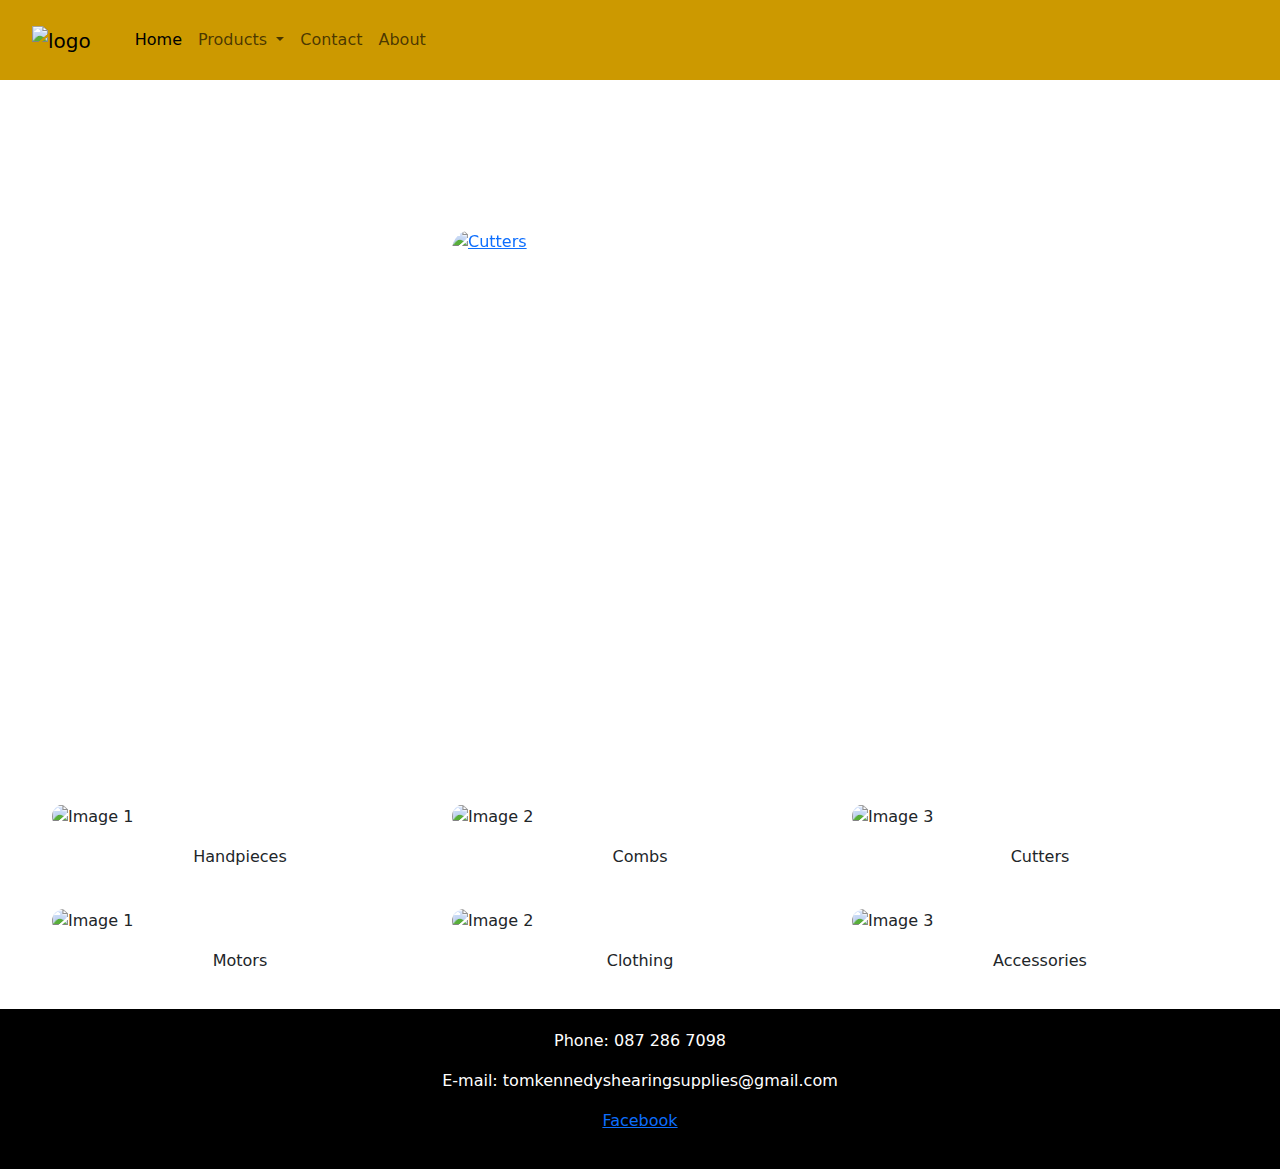
==== index.html @ ded8150a "Pages" ====
<!doctype html>
<html lang="en">
  <head>
    <meta charset="utf-8">
    <meta name="viewport" content="width=device-width, initial-scale=1">
    <title>Home</title>
    <link rel="stylesheet" href="custom.css">
    <link href="https://cdn.jsdelivr.net/npm/bootstrap@5.3.3/dist/css/bootstrap.min.css" rel="stylesheet" integrity="sha384-QWTKZyjpPEjISv5WaRU9OFeRpok6YctnYmDr5pNlyT2bRjXh0JMhjY6hW+ALEwIH" crossorigin="anonymous">
  </head>
  <style>
    .navbar {
      height: 80px; 
      padding: 10px 20px;
      background-color: #cc9900 !important;
      color: white;
    }
    .container-lg {
      max-width: 1200px; 
    }
  </style>
  <body>
    
    <nav class="navbar navbar-expand-lg bg-body-tertiary">
      <div class="container-fluid">
        <a class="navbar-brand" href="index.html">
          <img id="logoImage" src="images/logo.png" class="logo" alt="logo">
        </a>
        <button class="navbar-toggler" type="button" data-bs-toggle="collapse" data-bs-target="#navbarNav" aria-controls="navbarNav" aria-expanded="false" aria-label="Toggle navigation">
          <span class="navbar-toggler-icon"></span>
        </button>
        <div class="collapse navbar-collapse" id="navbarNav">
          <ul class="navbar-nav">
            <li class="nav-item">
              <a class="nav-link active" aria-current="page" href="index.html">Home</a>
            </li>
            <li class="nav-item dropdown">
              <a class="nav-link dropdown-toggle" href="#" id="navbarDropdown" role="button" data-bs-toggle="dropdown" aria-expanded="false">
                Products
              </a>
              <ul class="dropdown-menu" aria-labelledby="navbarDropdown">				
                <li><a class="dropdown-item" href="handpieces.html">Handpieces</a></li>
                <li><hr class="dropdown-divider"></li>
                <li><a class="dropdown-item" href="combs.html">Combs</a></li>
                <li><hr class="dropdown-divider"></li>
                <li><a class="dropdown-item" href="cutters.html">Cutters</a></li>
                <li><hr class="dropdown-divider"></li>
                <li><a class="dropdown-item" href="motors.html">Motors</a></li>
                <li><hr class="dropdown-divider"></li>
                <li><a class="dropdown-item" href="clothing.html">Clothing</a></li>
                <li><hr class="dropdown-divider"></li>
                <li><a class="dropdown-item" href="accessories.html">Accessories</a></li>             
              </ul>
            </li>
            <!--
			<li class="nav-item">
              <a class="nav-link" href="bookings.html">Booking</a>
            </li>
			-->
            <li class="nav-item">
              <a class="nav-link" href="contact.html">Contact</a>
            </li>
            <li class="nav-item">
              <a class="nav-link" href="about.html">About</a>
            </li>
          </ul>   
        </div>
      </div>
    </nav>
    
    

    <!-- Parallax -->
    <div class="parallax d-flex justify-content-center align-items-center">
      <div class="container">
        <!-- Carousel -->
<div id="carouselExample" class="carousel slide" data-bs-ride="carousel">
  <div class="carousel-inner">
    <div class="carousel-item active">
      <a href="cutters.html"> <!-- Added link to cutters.html -->
        <img src="images/cutters/diamondCutters.jpg" class="d-block w-100" style="height: 400px;" alt="Cutters">
      </a>
    </div>
    <div class="carousel-item">
      <a href="clothing.html"> <!-- Added link to clothing.html -->
        <img src="images/clothing/polo.jpg" class="d-block w-100" style="height: 400px;" alt="Clothing">
      </a>
    </div>
    <div class="carousel-item">
      <a href="combs.html"> <!-- Added link to combs.html -->
        <img src="images/combs/kombatCombs.jpg" class="d-block w-100" style="height: 400px;" alt="Combs">
      </a>
    </div>
  </div>
  <button class="carousel-control-prev" type="button" data-bs-target="#carouselExample" data-bs-slide="prev">
    <span class="carousel-control-prev-icon" aria-hidden="true"></span>
    <span class="visually-hidden">Previous</span>
  </button>
  <button class="carousel-control-next" type="button" data-bs-target="#carouselExample" data-bs-slide="next">
    <span class="carousel-control-next-icon" aria-hidden="true"></span>
    <span class="visually-hidden">Next</span>
  </button>
</div><!-- Carousel -->
      </div> <!-- Container -->
    </div><!-- Parallax -->

    <!-- Row of Images with Hover Effect -->
    <div class="bottomSection">
      <div class="container-lg mt-4">
        <div class="row row-cols-1 row-cols-md-3 g-4">
          <div class="col">
            <div class="card h-100">
              <a href="handpieces.html" class="image-link">
                <img src="images/handpieces/heinigerFX.jpg" class="card-img-top rounded-top" alt="Image 1">
                <div class="overlay">
                  <div class="text">View Handpieces</div>
                </div>
              </a>
              <div class="card-body text-center">
                <p class="card-text">Handpieces</p>
              </div>
            </div>
          </div>
          <div class="col">
            <div class="card h-100">
              <a href="combs.html" class="image-link">
                <img src="images/combs/aceCombs.jpg" class="card-img-top rounded-top" alt="Image 2">
                <div class="overlay">
                  <div class="text">View Combs</div>
                </div>
              </a>
              <div class="card-body text-center">
                <p class="card-text">Combs</p>
              </div>
            </div>
          </div>
          <div class="col">
            <div class="card h-100">
              <a href="cutters.html" class="image-link">
                <img src="images/cutters/chaosCutters.jpg" class="card-img-top rounded-top" alt="Image 3">
                <div class="overlay">
                  <div class="text">View Cutters</div>
                </div>
              </a>
              <div class="card-body text-center">
                <p class="card-text">Cutters</p>
              </div>
            </div>
          </div>
        </div>
      </div>

      <!-- 2nd Row of Images with Hover Effect -->
      <div class="container-lg mt-4">
        <div class="row row-cols-1 row-cols-md-3 g-4">
          <div class="col">
            <div class="card h-100">
              <a href="motors.html" class="image-link">
                <img src="images/motors/heinigerEvo.jpg" class="card-img-top rounded-top" alt="Image 1">
                <div class="overlay">
                  <div class="text">View Motors</div>
                </div>
              </a>
              <div class="card-body text-center">
                <p class="card-text">Motors</p>
              </div>
            </div>
          </div>
          <div class="col">
            <div class="card h-100">
              <a href="clothing.html" class="image-link">
                <img src="images/clothing/hoodieRed.jpg" class="card-img-top rounded-top" alt="Image 2">
                <div class="overlay">
                  <div class="text">View Clothing</div>
                </div>
              </a>
              <div class="card-body text-center">
                <p class="card-text">Clothing</p>
              </div>
            </div>
          </div>
          <div class="col">
            <div class="card h-100">
              <a href="accessories.html" class="image-link">
                <img src="images/misc/heinigerScrewdriver.jpg" class="card-img-top rounded-top" alt="Image 3">
                <div class="overlay">
                  <div class="text">View Accessories</div>
                </div>
              </a>
              <div class="card-body text-center">
                <p class="card-text">Accessories</p>
              </div>
            </div>
          </div>
        </div>
      </div>
    </div>

    <footer class="footer">
      <p>Phone: 087 286 7098</p>
      <p>E-mail: tomkennedyshearingsupplies@gmail.com</p>
      <p><a href="https://www.facebook.com/people/Tom-Kennedy-Shearing-Supplies/100067050157261/">Facebook</a></p>
    </footer>

    <!-- Bootstrap JavaScript -->
    <script src="https://cdn.jsdelivr.net/npm/bootstrap@5.3.3/dist/js/bootstrap.bundle.min.js" integrity="sha384-YvpcrYf0tY3lHB60NNkmXc5s9fDVZLESaAA55NDzOxhy9GkcIdslK1eN7N6jIeHz" crossorigin="anonymous"></script>

    <!-- Custom JavaScript -->
    <script src="index.js"></script>
  </body>
</html>
---- custom.css ----
.container {
	max-width: 400px !important; /* Set the maximum width of the container */
    margin: 0 auto;
	padding: 20px;
} 

.parallax {
  /* The image used */
  background-image: url("images/para2.jpg");

  /* Set a specific height */
  min-height: 700px;

  /* Create the parallax scrolling effect */
  background-attachment: fixed;
  background-position: center 30%;
  background-repeat: no-repeat;
  background-size: cover;
}

  .navbar {
    height: 80px; /* Adjust the height as needed */
    padding: 10px 20px; /* Adjust the padding as needed */
	background-color: #ff7f50 !important;
	color: white;
}

.navbar-brand {
    font-size: 1.5rem; /* Adjust the font size as needed */
}
.logo{
	width: 80px;
	height: auto;
	margin-right: 20px;
	
}
.logo.animated {
  width: 80px; /* Adjust size if needed */
  height: auto;
}
.carousel-item img {
    width: 120%;
    height: 550px;
    object-fit: cover;
    border-radius: 20px;
}

  .bottom-images img {
            width: 100%; /* Set width to 100% to fill the column */
            height: auto; /* Maintain aspect ratio */
			padding-top: 20px;

        }  
.bottomSection{
	margin: 20px;
}
		
.footer {
  background-color: black; /* Set the background color to black */
  color: white; /* Set the text color to white */
  padding: 20px; /* Add padding for spacing */
  text-align: center; /* Center align text */
}
 .form{
	 padding: 20px;
 }
 /* Hover Effect Styles */
.image-link {
  position: relative;
  overflow: hidden;
  border-radius: 30px;
}

.overlay {
  position: absolute;
  top: 0;
  bottom: 0;
  left: 0;
  right: 0;
  background-color: rgba(0, 0, 0, 0.5);
  opacity: 0;
  transition: opacity 0.3s ease;
  display: flex;
  justify-content: center;
  align-items: center;
}

.overlay .text {
  color: white;
  font-size: 20px;
  font-weight: bold;
}

.image-link:hover .overlay {
  opacity: 1;
}
 .bottomSection .card {
      border: none;
    }

 /* Custom CSS to remove blue links under images */
  .image-link {
    text-decoration: none; /* Remove underline */
    color: inherit; /* Inherit color from parent */
  }

  .image-link:hover {
    text-decoration: none; /* Remove underline on hover */
    color: inherit; /* Inherit color from parent on hover */
  }
   /* Custom CSS for Jumbotron */
  .jumbotron.feature {
    background-color: black;
    color: white;
    margin-bottom: 0; /* Remove default bottom margin */
  }
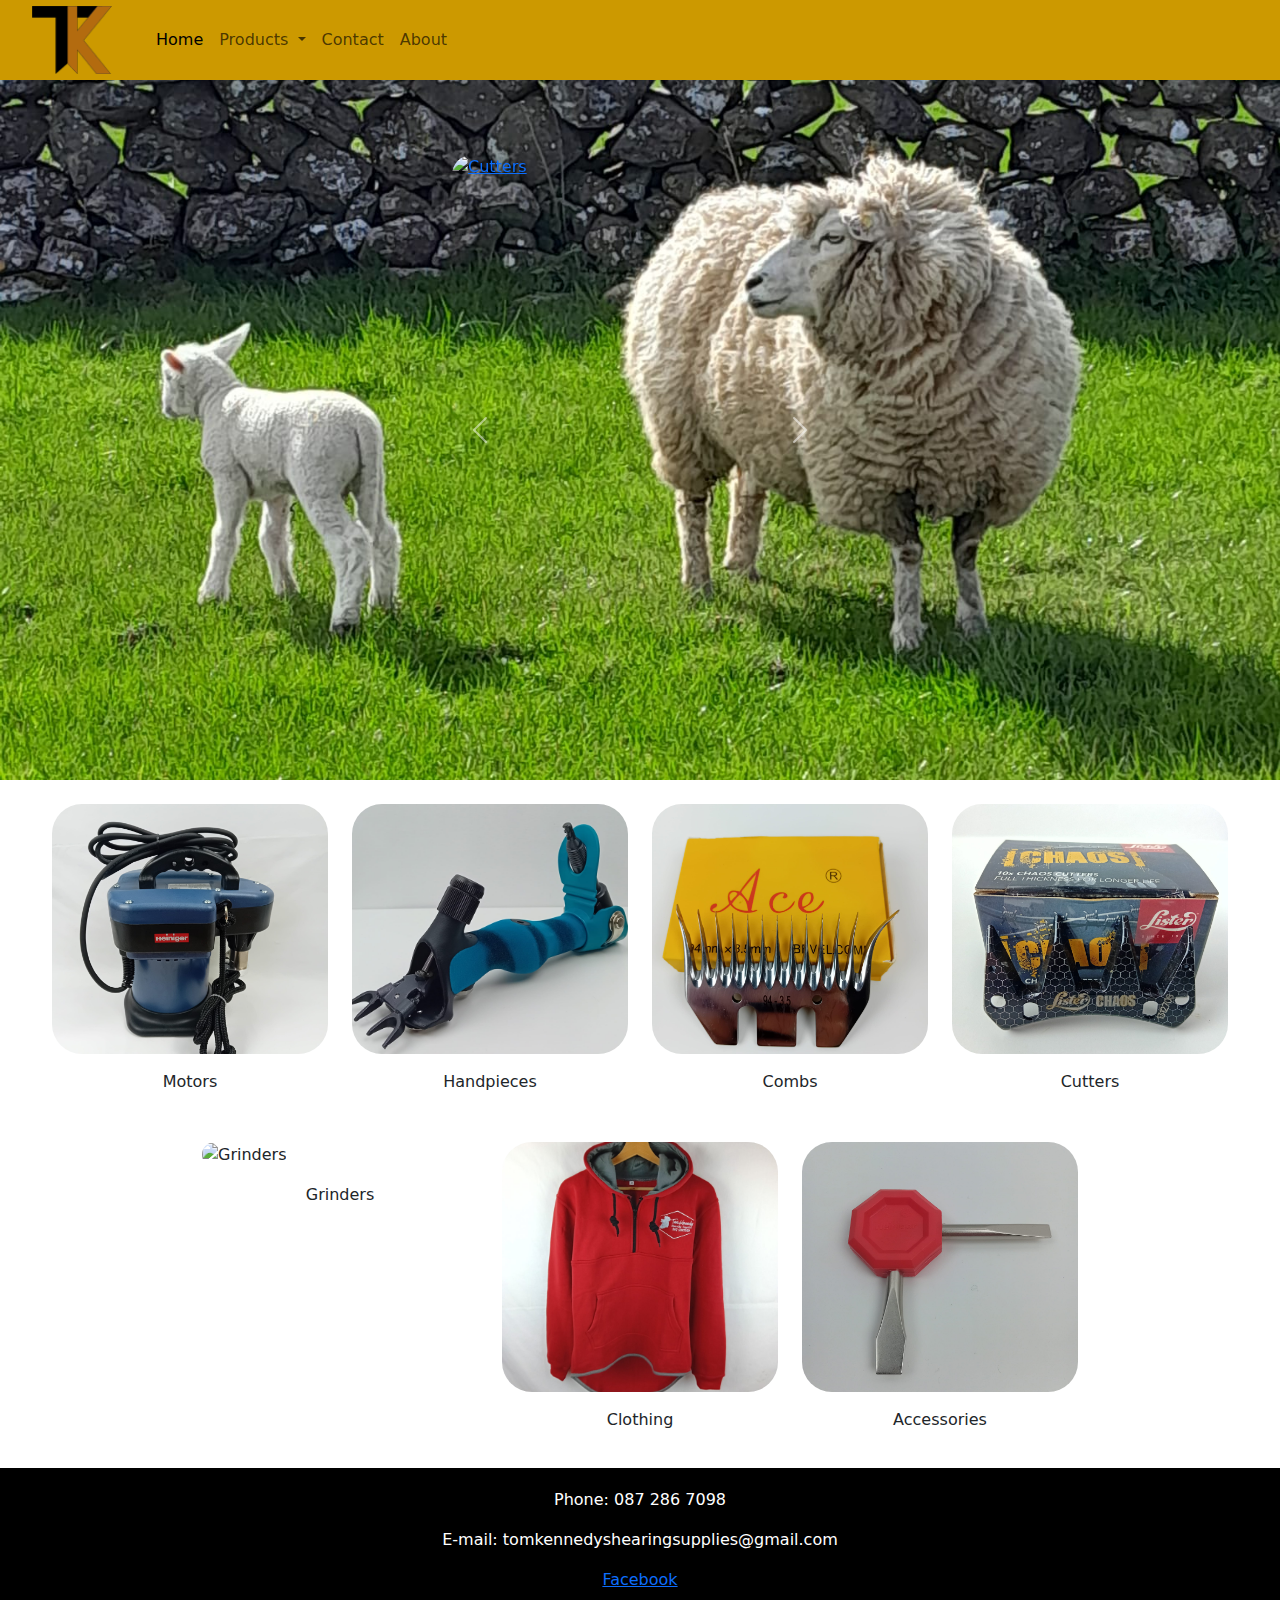
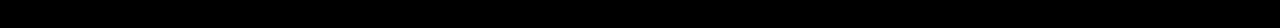
==== commit 104ccfd2: "Code Changes" ====
--- a/index.html
+++ b/index.html
@@ -5,190 +5,152 @@
     <meta name="viewport" content="width=device-width, initial-scale=1">
     <title>Home</title>
     <link rel="stylesheet" href="custom.css">
-    <link href="https://cdn.jsdelivr.net/npm/bootstrap@5.3.3/dist/css/bootstrap.min.css" rel="stylesheet" integrity="sha384-QWTKZyjpPEjISv5WaRU9OFeRpok6YctnYmDr5pNlyT2bRjXh0JMhjY6hW+ALEwIH" crossorigin="anonymous">
+    <link href="https://cdn.jsdelivr.net/npm/bootstrap@5.3.3/dist/css/bootstrap.min.css" rel="stylesheet">
+    <style>
+      .container-lg {
+        max-width: 1200px;
+      }
+
+      .card-img-top {
+        height: 250px;
+        object-fit: cover;
+        border-top-left-radius: 0.5rem;
+        border-top-right-radius: 0.5rem;
+      }
+
+      .overlay {
+        position: absolute;
+        bottom: 0;
+        left: 0;
+        right: 0;
+        background: rgba(0, 0, 0, 0.6);
+        color: #fff;
+        text-align: center;
+        padding: 10px;
+        opacity: 0;
+        transition: opacity 0.3s ease;
+      }
+
+      .image-link {
+        position: relative;
+        display: block;
+      }
+
+      .image-link:hover .overlay {
+        opacity: 1;
+      }
+    </style>
   </head>
-  <style>
-    .navbar {
-      height: 80px; 
-      padding: 10px 20px;
-      background-color: #cc9900 !important;
-      color: white;
-    }
-    .container-lg {
-      max-width: 1200px; 
-    }
-  </style>
   <body>
-    
-    <nav class="navbar navbar-expand-lg bg-body-tertiary">
-      <div class="container-fluid">
-        <a class="navbar-brand" href="index.html">
-          <img id="logoImage" src="images/logo.png" class="logo" alt="logo">
-        </a>
-        <button class="navbar-toggler" type="button" data-bs-toggle="collapse" data-bs-target="#navbarNav" aria-controls="navbarNav" aria-expanded="false" aria-label="Toggle navigation">
-          <span class="navbar-toggler-icon"></span>
-        </button>
-        <div class="collapse navbar-collapse" id="navbarNav">
-          <ul class="navbar-nav">
-            <li class="nav-item">
-              <a class="nav-link active" aria-current="page" href="index.html">Home</a>
-            </li>
-            <li class="nav-item dropdown">
-              <a class="nav-link dropdown-toggle" href="#" id="navbarDropdown" role="button" data-bs-toggle="dropdown" aria-expanded="false">
-                Products
-              </a>
-              <ul class="dropdown-menu" aria-labelledby="navbarDropdown">				
-                <li><a class="dropdown-item" href="handpieces.html">Handpieces</a></li>
-                <li><hr class="dropdown-divider"></li>
-                <li><a class="dropdown-item" href="combs.html">Combs</a></li>
-                <li><hr class="dropdown-divider"></li>
-                <li><a class="dropdown-item" href="cutters.html">Cutters</a></li>
-                <li><hr class="dropdown-divider"></li>
-                <li><a class="dropdown-item" href="motors.html">Motors</a></li>
-                <li><hr class="dropdown-divider"></li>
-                <li><a class="dropdown-item" href="clothing.html">Clothing</a></li>
-                <li><hr class="dropdown-divider"></li>
-                <li><a class="dropdown-item" href="accessories.html">Accessories</a></li>             
-              </ul>
-            </li>
-            <!--
-			<li class="nav-item">
-              <a class="nav-link" href="bookings.html">Booking</a>
-            </li>
-			-->
-            <li class="nav-item">
-              <a class="nav-link" href="contact.html">Contact</a>
-            </li>
-            <li class="nav-item">
-              <a class="nav-link" href="about.html">About</a>
-            </li>
-          </ul>   
-        </div>
-      </div>
-    </nav>
-    
-    
+
+    <!-- Navbar Component -->
+    <site-navbar></site-navbar>
 
     <!-- Parallax -->
     <div class="parallax d-flex justify-content-center align-items-center">
       <div class="container">
         <!-- Carousel -->
-<div id="carouselExample" class="carousel slide" data-bs-ride="carousel">
-  <div class="carousel-inner">
-    <div class="carousel-item active">
-      <a href="cutters.html"> <!-- Added link to cutters.html -->
-        <img src="images/cutters/diamondCutters.jpg" class="d-block w-100" style="height: 400px;" alt="Cutters">
-      </a>
+        <div id="carouselExample" class="carousel slide" data-bs-ride="carousel">
+          <div class="carousel-inner">
+            <div class="carousel-item active">
+              <a href="cutters.html">
+                <img src="images/Poster1.png" class="d-block w-100"  alt="Cutters">
+              </a>
+            </div>
+          <!-- <div class="carousel-item">
+              <a href="clothing.html">
+                <img src="images/clothing/polo.jpg" class="d-block w-100" style="height: 400px;" alt="Clothing">
+              </a>
+            </div>
+          -->
+            <div class="carousel-item">
+              <a href="combs.html">
+                <img src="images/Poster2.png" class="d-block w-100"  alt="Combs">
+              </a>
+            </div>
+          </div>
+          <button class="carousel-control-prev" type="button" data-bs-target="#carouselExample" data-bs-slide="prev">
+            <span class="carousel-control-prev-icon" aria-hidden="true"></span>
+            <span class="visually-hidden">Previous</span>
+          </button>
+          <button class="carousel-control-next" type="button" data-bs-target="#carouselExample" data-bs-slide="next">
+            <span class="carousel-control-next-icon" aria-hidden="true"></span>
+            <span class="visually-hidden">Next</span>
+          </button>
+        </div>
+      </div>
     </div>
-    <div class="carousel-item">
-      <a href="clothing.html"> <!-- Added link to clothing.html -->
-        <img src="images/clothing/polo.jpg" class="d-block w-100" style="height: 400px;" alt="Clothing">
-      </a>
-    </div>
-    <div class="carousel-item">
-      <a href="combs.html"> <!-- Added link to combs.html -->
-        <img src="images/combs/kombatCombs.jpg" class="d-block w-100" style="height: 400px;" alt="Combs">
-      </a>
-    </div>
-  </div>
-  <button class="carousel-control-prev" type="button" data-bs-target="#carouselExample" data-bs-slide="prev">
-    <span class="carousel-control-prev-icon" aria-hidden="true"></span>
-    <span class="visually-hidden">Previous</span>
-  </button>
-  <button class="carousel-control-next" type="button" data-bs-target="#carouselExample" data-bs-slide="next">
-    <span class="carousel-control-next-icon" aria-hidden="true"></span>
-    <span class="visually-hidden">Next</span>
-  </button>
-</div><!-- Carousel -->
-      </div> <!-- Container -->
-    </div><!-- Parallax -->
 
-    <!-- Row of Images with Hover Effect -->
+    <!-- Product Grid -->
     <div class="bottomSection">
       <div class="container-lg mt-4">
-        <div class="row row-cols-1 row-cols-md-3 g-4">
+        <!-- Row 1 -->
+        <div class="row row-cols-1 row-cols-md-4 g-4">
+          <div class="col">
+            <div class="card h-100">
+              <a href="motors.html" class="image-link">
+                <img src="images/motors/heinigerEvo.jpg" class="card-img-top" alt="Motors">
+                <div class="overlay"><div class="text">View Motors</div></div>
+              </a>
+              <div class="card-body text-center"><p class="card-text">Motors</p></div>
+            </div>
+          </div>
           <div class="col">
             <div class="card h-100">
               <a href="handpieces.html" class="image-link">
-                <img src="images/handpieces/heinigerFX.jpg" class="card-img-top rounded-top" alt="Image 1">
-                <div class="overlay">
-                  <div class="text">View Handpieces</div>
-                </div>
+                <img src="images/handpieces/iconSFX.jpg" class="card-img-top" alt="Handpieces">
+                <div class="overlay"><div class="text">View Handpieces</div></div>
               </a>
-              <div class="card-body text-center">
-                <p class="card-text">Handpieces</p>
-              </div>
+              <div class="card-body text-center"><p class="card-text">Handpieces</p></div>
             </div>
           </div>
           <div class="col">
             <div class="card h-100">
               <a href="combs.html" class="image-link">
-                <img src="images/combs/aceCombs.jpg" class="card-img-top rounded-top" alt="Image 2">
-                <div class="overlay">
-                  <div class="text">View Combs</div>
-                </div>
+                <img src="images/combs/aceCombs.jpg" class="card-img-top" alt="Combs">
+                <div class="overlay"><div class="text">View Combs</div></div>
               </a>
-              <div class="card-body text-center">
-                <p class="card-text">Combs</p>
-              </div>
+              <div class="card-body text-center"><p class="card-text">Combs</p></div>
             </div>
           </div>
           <div class="col">
             <div class="card h-100">
               <a href="cutters.html" class="image-link">
-                <img src="images/cutters/chaosCutters.jpg" class="card-img-top rounded-top" alt="Image 3">
-                <div class="overlay">
-                  <div class="text">View Cutters</div>
-                </div>
+                <img src="images/cutters/chaosCutters.jpg" class="card-img-top" alt="Cutters">
+                <div class="overlay"><div class="text">View Cutters</div></div>
               </a>
-              <div class="card-body text-center">
-                <p class="card-text">Cutters</p>
-              </div>
+              <div class="card-body text-center"><p class="card-text">Cutters</p></div>
             </div>
           </div>
         </div>
-      </div>
 
-      <!-- 2nd Row of Images with Hover Effect -->
-      <div class="container-lg mt-4">
-        <div class="row row-cols-1 row-cols-md-3 g-4">
-          <div class="col">
+        <!-- Row 2 -->
+        <div class="row justify-content-center g-4 mt-2">
+          <div class="col-md-3">
             <div class="card h-100">
-              <a href="motors.html" class="image-link">
-                <img src="images/motors/heinigerEvo.jpg" class="card-img-top rounded-top" alt="Image 1">
-                <div class="overlay">
-                  <div class="text">View Motors</div>
-                </div>
+              <a href="grinders.html" class="image-link">
+                <img src="images/grinders/grinderFresheningStick.jpg" class="card-img-top" alt="Grinders">
+                <div class="overlay"><div class="text">View Grinders</div></div>
               </a>
-              <div class="card-body text-center">
-                <p class="card-text">Motors</p>
-              </div>
+              <div class="card-body text-center"><p class="card-text">Grinders</p></div>
             </div>
           </div>
-          <div class="col">
+          <div class="col-md-3">
             <div class="card h-100">
               <a href="clothing.html" class="image-link">
-                <img src="images/clothing/hoodieRed.jpg" class="card-img-top rounded-top" alt="Image 2">
-                <div class="overlay">
-                  <div class="text">View Clothing</div>
-                </div>
+                <img src="images/clothing/hoodieRed.jpg" class="card-img-top" alt="Clothing">
+                <div class="overlay"><div class="text">View Clothing</div></div>
               </a>
-              <div class="card-body text-center">
-                <p class="card-text">Clothing</p>
-              </div>
+              <div class="card-body text-center"><p class="card-text">Clothing</p></div>
             </div>
           </div>
-          <div class="col">
+          <div class="col-md-3">
             <div class="card h-100">
               <a href="accessories.html" class="image-link">
-                <img src="images/misc/heinigerScrewdriver.jpg" class="card-img-top rounded-top" alt="Image 3">
-                <div class="overlay">
-                  <div class="text">View Accessories</div>
-                </div>
+                <img src="images/misc/heinigerScrewdriver.jpg" class="card-img-top" alt="Accessories">
+                <div class="overlay"><div class="text">View Accessories</div></div>
               </a>
-              <div class="card-body text-center">
-                <p class="card-text">Accessories</p>
-              </div>
+              <div class="card-body text-center"><p class="card-text">Accessories</p></div>
             </div>
           </div>
         </div>
@@ -201,10 +163,9 @@
       <p><a href="https://www.facebook.com/people/Tom-Kennedy-Shearing-Supplies/100067050157261/">Facebook</a></p>
     </footer>
 
-    <!-- Bootstrap JavaScript -->
-    <script src="https://cdn.jsdelivr.net/npm/bootstrap@5.3.3/dist/js/bootstrap.bundle.min.js" integrity="sha384-YvpcrYf0tY3lHB60NNkmXc5s9fDVZLESaAA55NDzOxhy9GkcIdslK1eN7N6jIeHz" crossorigin="anonymous"></script>
-
-    <!-- Custom JavaScript -->
+    <!-- Scripts -->
+    <script src="navbar.js"></script>
+    <script src="https://cdn.jsdelivr.net/npm/bootstrap@5.3.3/dist/js/bootstrap.bundle.min.js"></script>
     <script src="index.js"></script>
   </body>
 </html>
--- a/custom.css
+++ b/custom.css
@@ -116,3 +116,5 @@
     color: white;
     margin-bottom: 0; /* Remove default bottom margin */
   }
+  
+
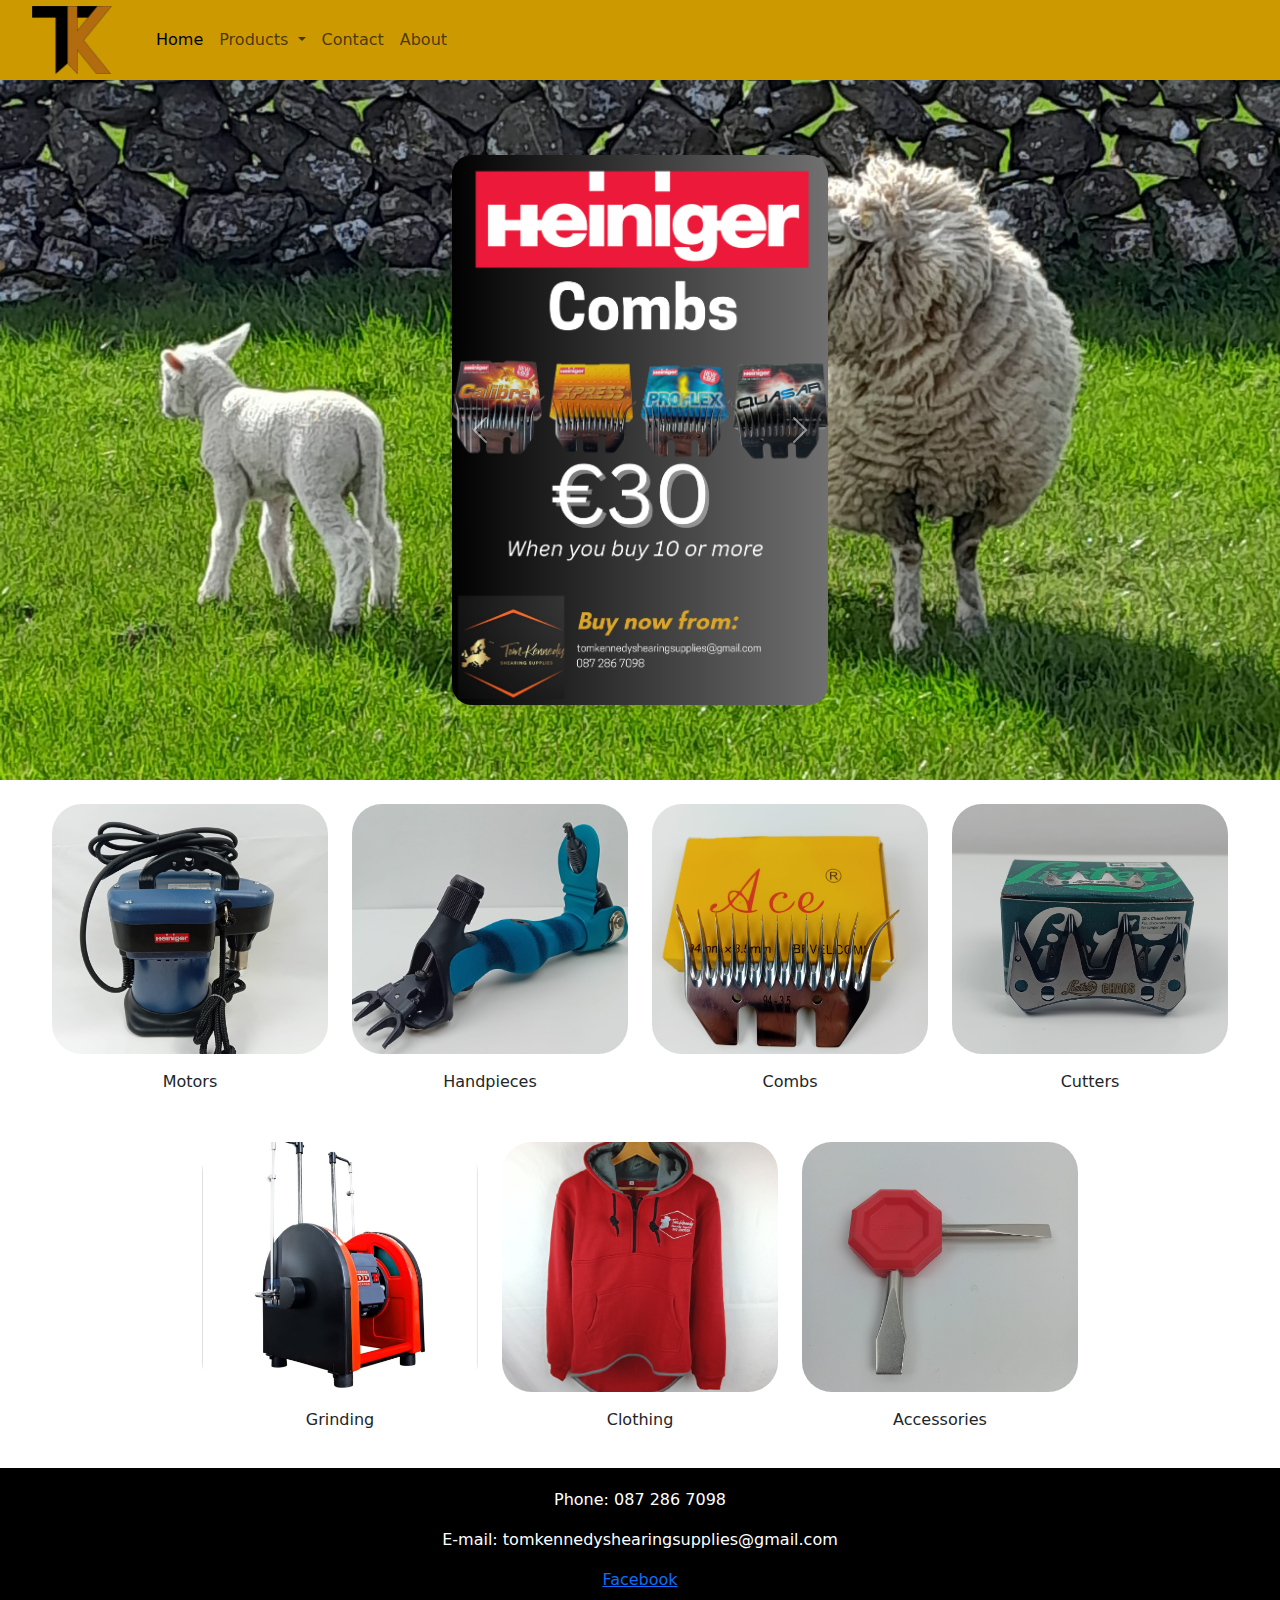
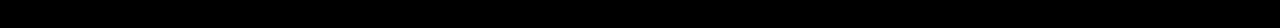
==== commit 02486fbf: "New items and fixes" ====
--- a/index.html
+++ b/index.html
@@ -116,7 +116,7 @@
           <div class="col">
             <div class="card h-100">
               <a href="cutters.html" class="image-link">
-                <img src="images/cutters/chaosCutters.jpg" class="card-img-top" alt="Cutters">
+                <img src="images/cutters/listerChaos.jpg" class="card-img-top" alt="Cutters">
                 <div class="overlay"><div class="text">View Cutters</div></div>
               </a>
               <div class="card-body text-center"><p class="card-text">Cutters</p></div>
@@ -129,10 +129,10 @@
           <div class="col-md-3">
             <div class="card h-100">
               <a href="grinders.html" class="image-link">
-                <img src="images/grinders/grinderFresheningStick.jpg" class="card-img-top" alt="Grinders">
-                <div class="overlay"><div class="text">View Grinders</div></div>
+                <img src="images/grinders/grinder.jpg" class="card-img-top" alt="Grinders">
+                <div class="overlay"><div class="text">View Grinding Items</div></div>
               </a>
-              <div class="card-body text-center"><p class="card-text">Grinders</p></div>
+              <div class="card-body text-center"><p class="card-text">Grinding</p></div>
             </div>
           </div>
           <div class="col-md-3">
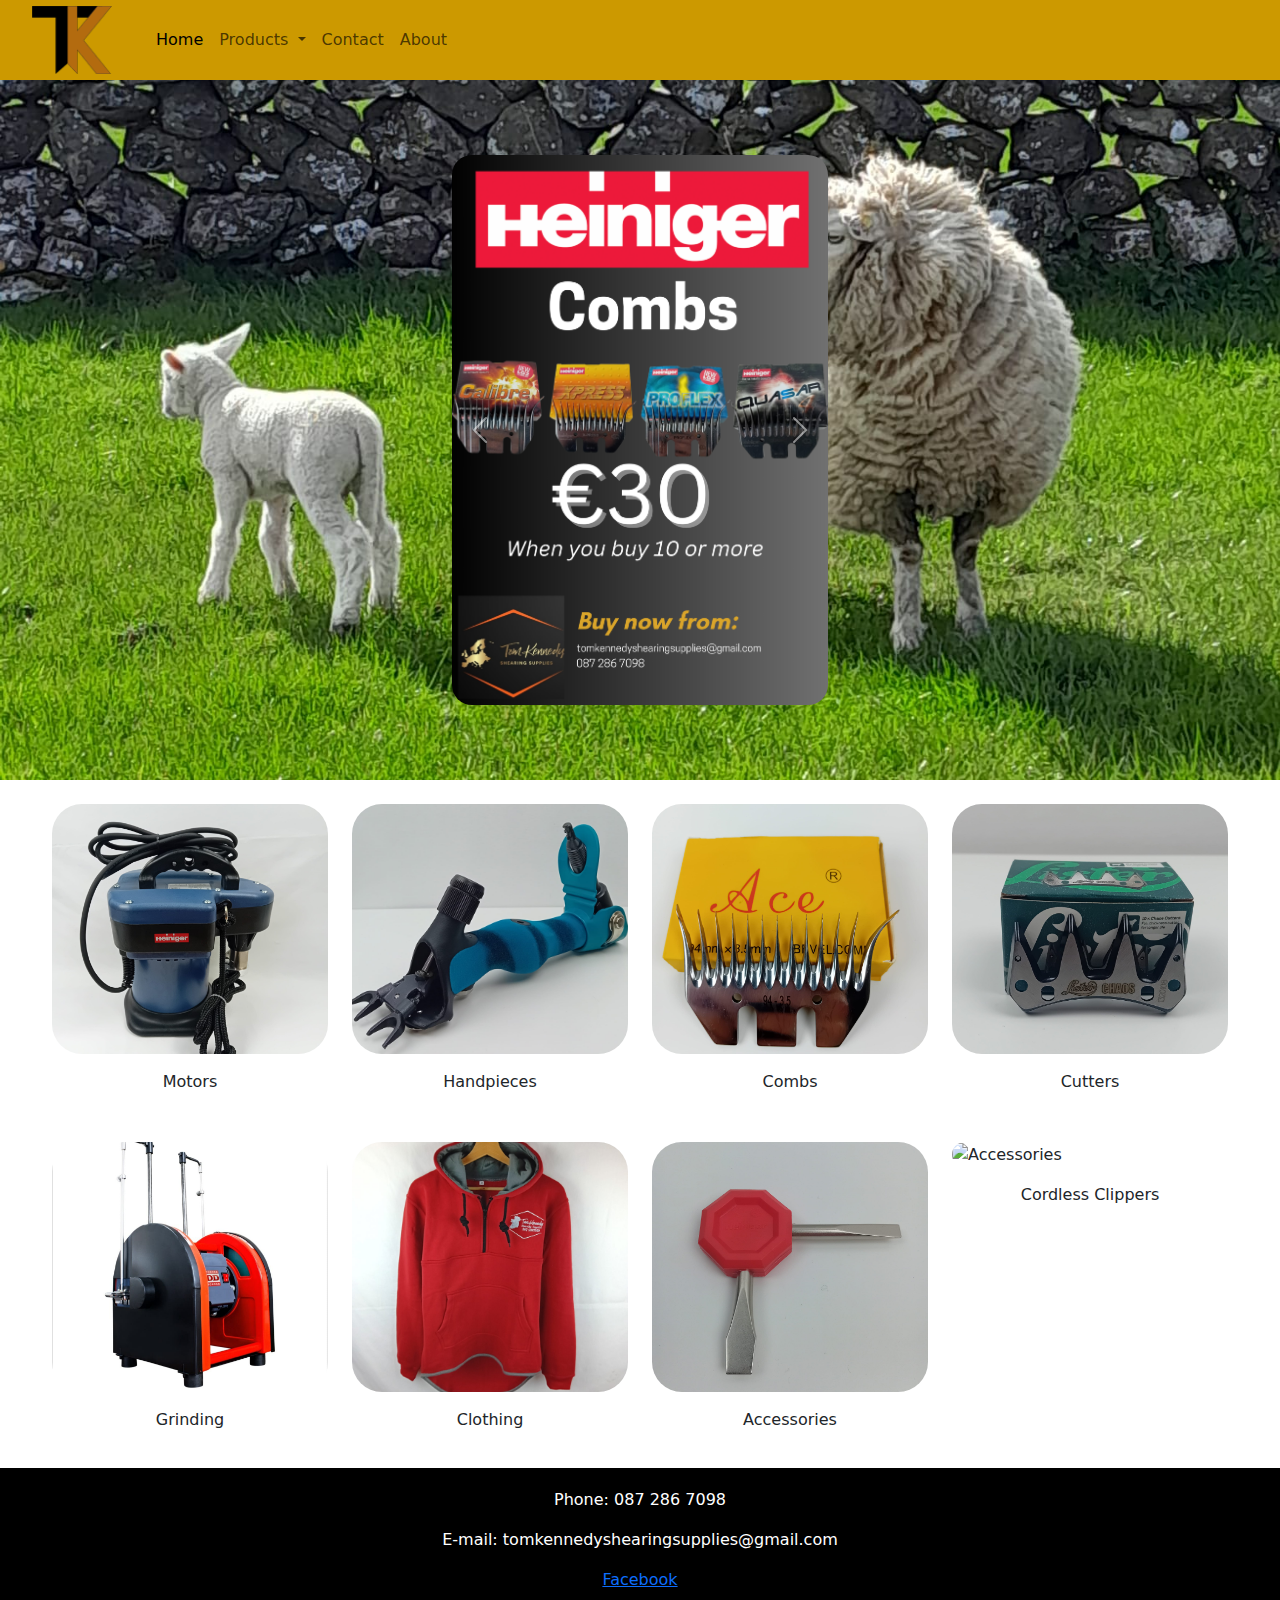
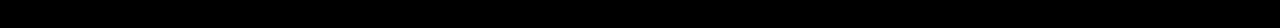
==== commit 0b2120a8: "Code changes" ====
--- a/index.html
+++ b/index.html
@@ -3,6 +3,10 @@
   <head>
     <meta charset="utf-8">
     <meta name="viewport" content="width=device-width, initial-scale=1">
+    
+    <title>Tom Kennedy Shearing Supplies – Ireland's Trusted Shearing Gear</title>
+    <meta name="description" content="Specialists in professional shearing combs, cutters, and equipment. Serving Irish farmers and shearers with top-quality supplies.">
+    
     <title>Home</title>
     <link rel="stylesheet" href="custom.css">
     <link href="https://cdn.jsdelivr.net/npm/bootstrap@5.3.3/dist/css/bootstrap.min.css" rel="stylesheet">
@@ -153,6 +157,16 @@
               <div class="card-body text-center"><p class="card-text">Accessories</p></div>
             </div>
           </div>
+          <div class="col-md-3">
+            <div class="card h-100">
+              <a href="cordless.html" class="image-link">
+                <img src="images/cordless/cordlessClippers.jpg" class="card-img-top" alt="Accessories">
+                <div class="overlay"><div class="text">View Cordless Clippers</div></div>
+              </a>
+              <div class="card-body text-center"><p class="card-text">Cordless Clippers</p></div>
+            </div>
+          </div>
+
         </div>
       </div>
     </div>
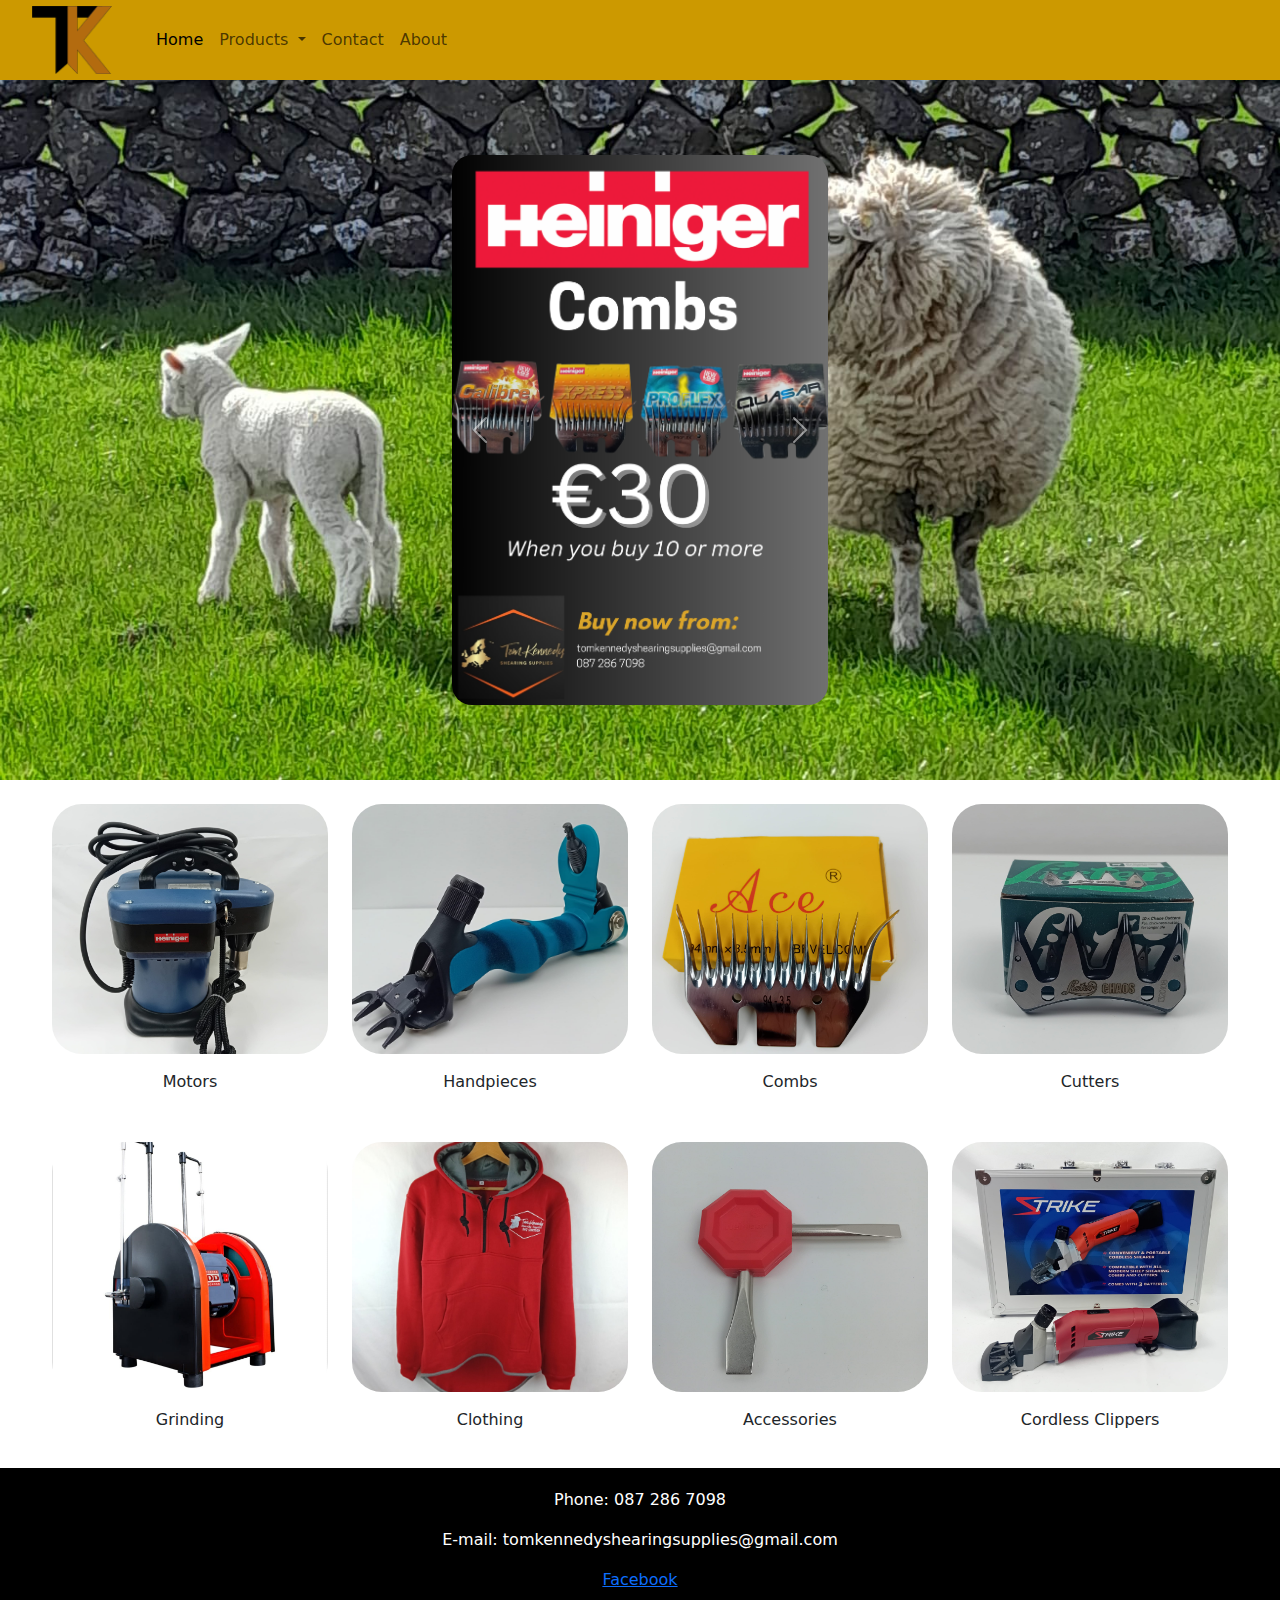
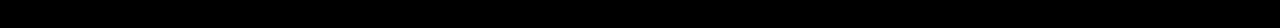
==== commit 9823fc40: "code changes" ====
--- a/index.html
+++ b/index.html
@@ -61,12 +61,12 @@
                 <img src="images/Poster1.png" class="d-block w-100"  alt="Cutters">
               </a>
             </div>
-          <!-- <div class="carousel-item">
-              <a href="clothing.html">
-                <img src="images/clothing/polo.jpg" class="d-block w-100" style="height: 400px;" alt="Clothing">
+           <div class="carousel-item">
+              <a href="about.html">
+                <img src="images/aboutBG.jpg" class="d-block w-100" style="height: 400px;" alt="Clothing">
               </a>
             </div>
-          -->
+          
             <div class="carousel-item">
               <a href="combs.html">
                 <img src="images/Poster2.png" class="d-block w-100"  alt="Combs">
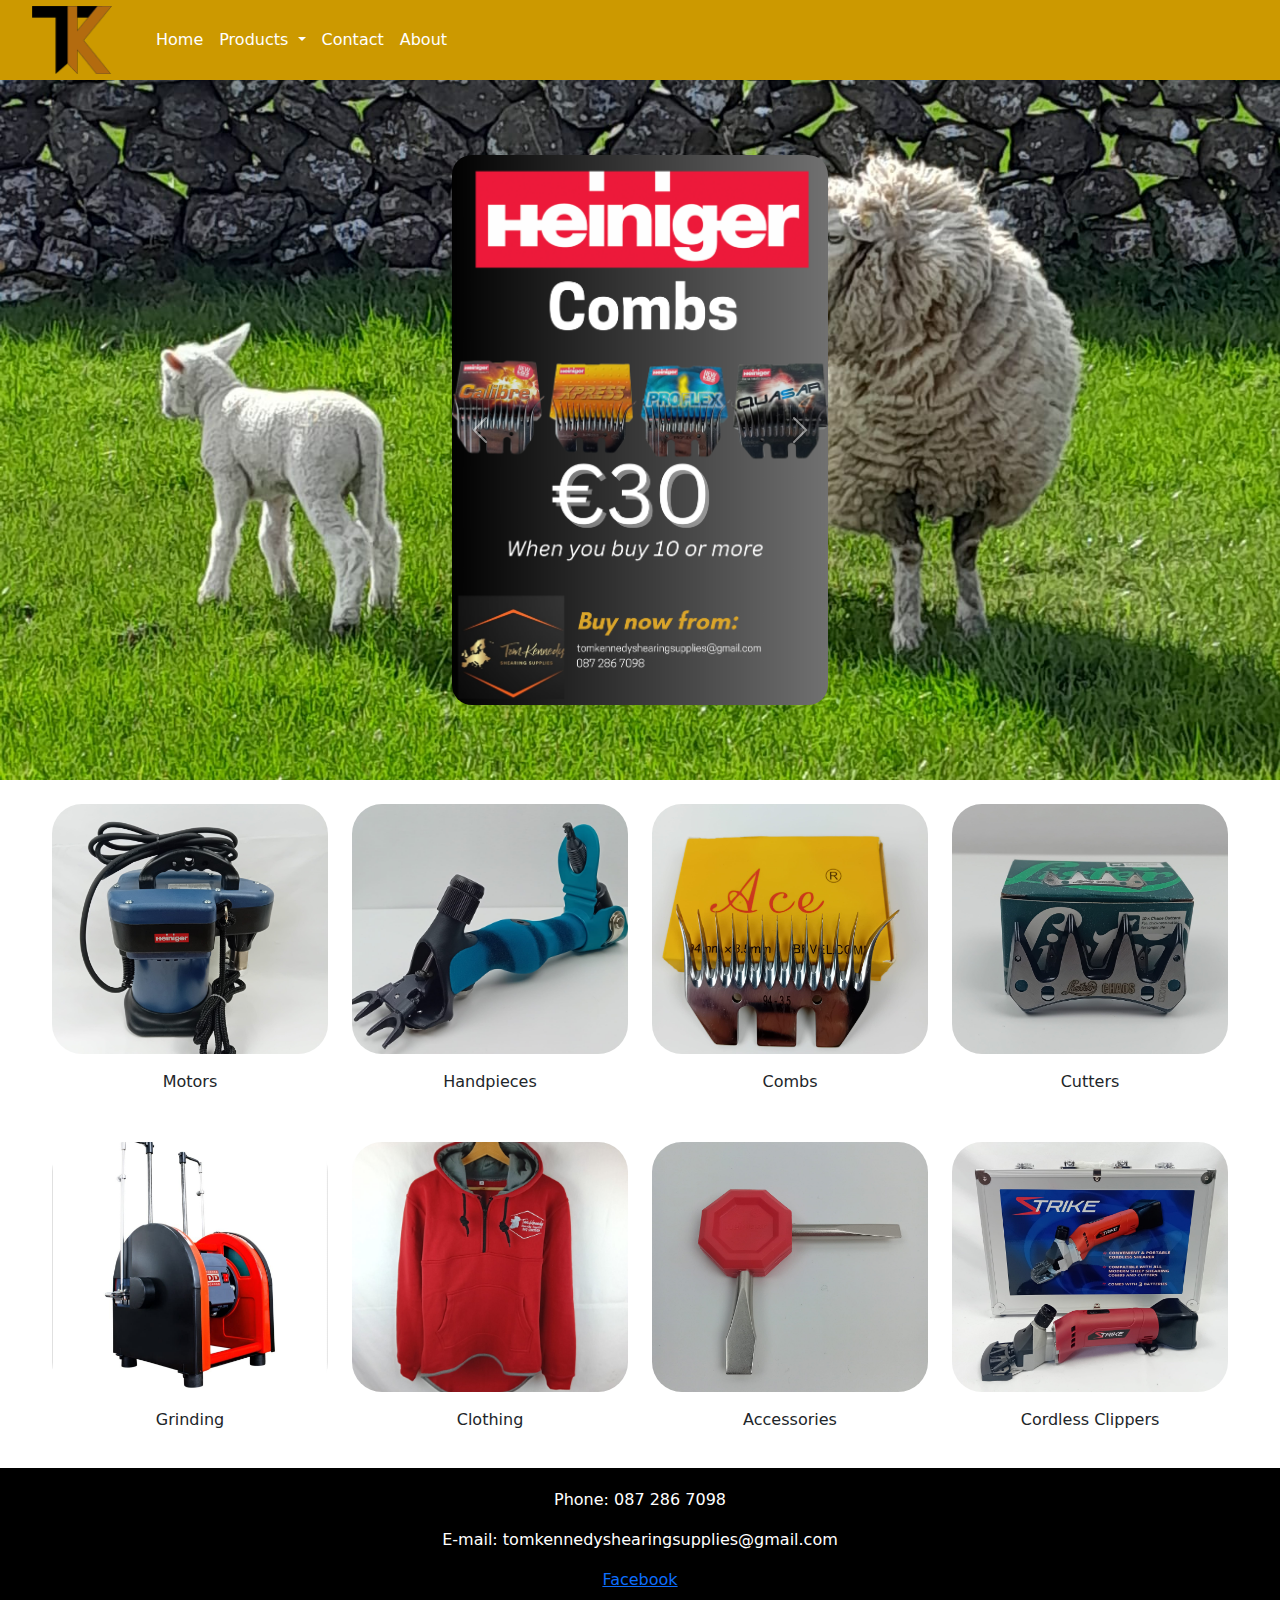
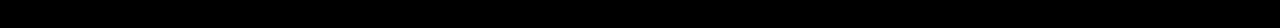
==== commit 0468e149: "navbar mobile changes" ====
--- a/index.html
+++ b/index.html
@@ -43,6 +43,8 @@
       .image-link:hover .overlay {
         opacity: 1;
       }
+
+      
     </style>
   </head>
   <body>
@@ -61,12 +63,12 @@
                 <img src="images/Poster1.png" class="d-block w-100"  alt="Cutters">
               </a>
             </div>
-           <div class="carousel-item">
+          <!--<div class="carousel-item">
               <a href="about.html">
-                <img src="images/aboutBG.jpg" class="d-block w-100" style="height: 400px;" alt="Clothing">
+                <img src="images/aboutBG.jpg" class="d-block w-100" alt="Clothing">
               </a>
             </div>
-          
+          --> 
             <div class="carousel-item">
               <a href="combs.html">
                 <img src="images/Poster2.png" class="d-block w-100"  alt="Combs">
